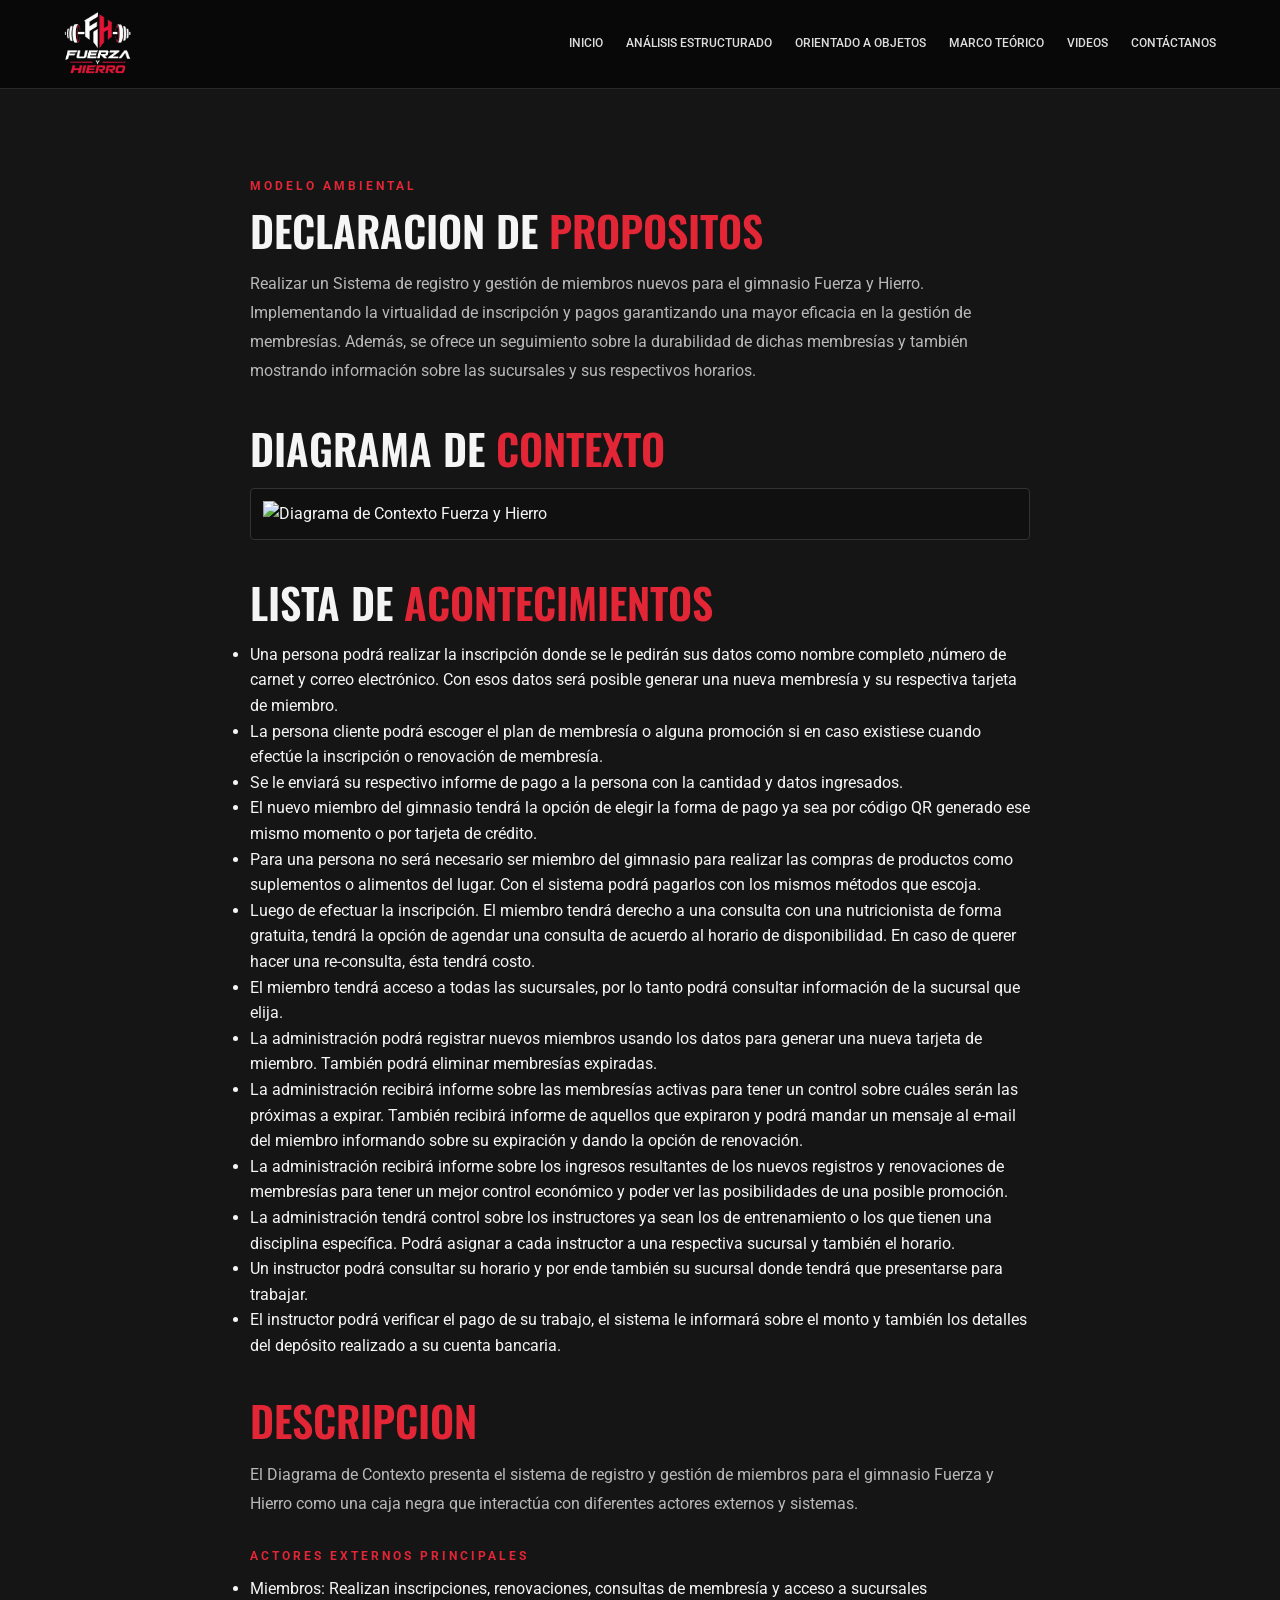
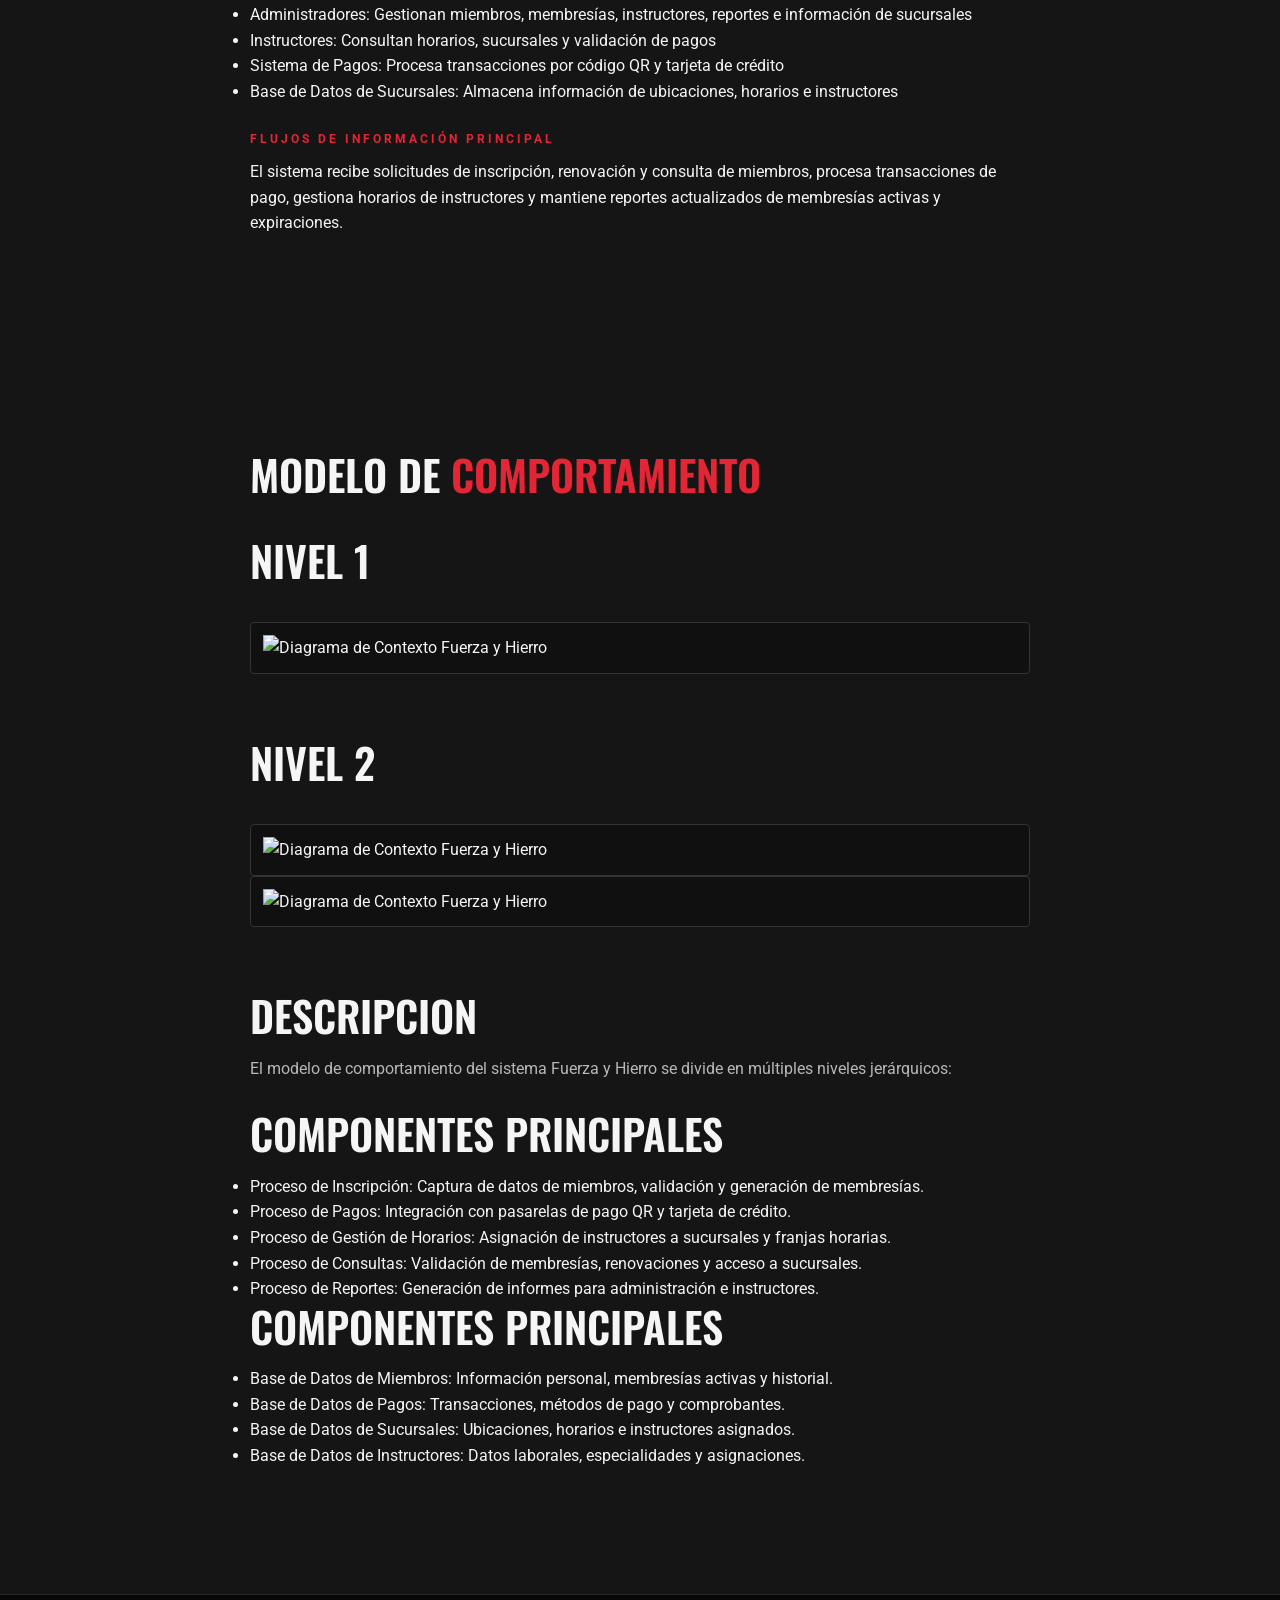
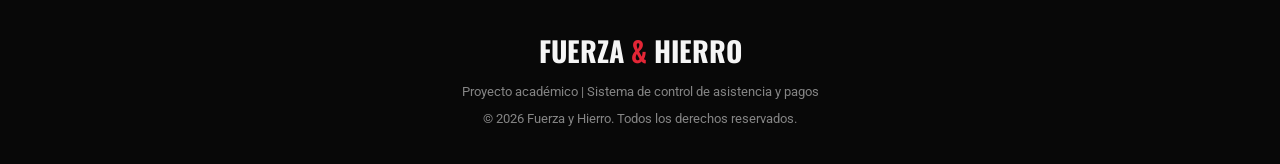
==== sites/analisisEstructurado.html @ 3d05bdfd "Add files via upload" ====
<!DOCTYPE html>
<html lang="es">
<head>
    <meta charset="UTF-8">
    <meta name="viewport" content="width=device-width, initial-scale=1.0">
    <meta name="theme-color" content="#090909">
    <meta name="description" content="Proyecto académico Fuerza y Hierro: análisis y diseño de un sistema de control de asistencia y pagos para un gimnasio.">
    <title>Fuerza y Hierro | Analisis Estructurado</title>

    <link rel="preconnect" href="https://fonts.googleapis.com">
    <link rel="preconnect" href="https://fonts.gstatic.com" crossorigin>
    <link href="https://fonts.googleapis.com/css2?family=Oswald:wght@400;500;600;700&family=Roboto:wght@300;400;500;700&display=swap" rel="stylesheet">
    <link rel="stylesheet" href="../css/estilos.css">
</head>

<body>
    <!-- MENÚ DE NAVEGACIÓN -->
    <header class="site-header">
        <a href="../index.html" class="logo" aria-label="Fuerza y Hierro, ir al inicio">
            <img src="../Img/logo.png" alt="Logo Fuerza y Hierro">
        </a>

        <button class="menu-toggle" id="menu-toggle"
                type="button" aria-label="Abrir menú"
                aria-expanded="false" aria-controls="nav-menu">
            <span></span>
            <span></span>
            <span></span>
        </button>

        <nav class="nav-menu" id="nav-menu" aria-label="Navegación principal">
            <a href="../index.html">Inicio</a>
            <a href="#">Análisis estructurado</a>
            <a href="orientadoObjetos.html">Orientado a objetos</a>
            <a href="marcoTeorico.html">Marco teórico</a>
            <a href="videos.html">Videos</a>
            <a href="">Contáctanos</a>
        </nav>
    </header>

    <main>
        <section class="objectives section" id="generalidades">
            <div class="section-heading">
                <p class="eyebrow">MODELO AMBIENTAL</p>
                <h2 class="section-title">DECLARACION DE <span>PROPOSITOS</span></h2>
                <p class="subtitle">
                    Realizar un Sistema de registro y gestión de miembros nuevos para el 
                    gimnasio Fuerza y Hierro. Implementando la virtualidad de inscripción y 
                    pagos garantizando una mayor eficacia en la gestión de membresías. 
                    Además, se ofrece un seguimiento sobre la durabilidad de dichas 
                    membresías y también mostrando información sobre las sucursales y 
                    sus respectivos horarios.
                </p>
            </div>
            <div class="section-heading">
                <h2 class="section-title">DIAGRAMA DE <span>CONTEXTO</span></h2>
                <figure class="document-image pert-image">
                <img src="../Img/DiagramaContexto.jpeg"
                     alt="Diagrama de Contexto Fuerza y Hierro"
                     loading="lazy">
            </figure>
            </div>
            <div class="section-heading">
                <h2 class="section-title">LISTA DE <span>ACONTECIMIENTOS</span></h2>
                <p class="subtitle">
                    <ul>
                        <li>Una persona podrá realizar la inscripción donde se le pedirán sus datos 
                            como nombre completo ,número de carnet y correo electrónico. Con esos 
                            datos será posible generar una nueva membresía y su respectiva tarjeta 
                            de miembro.</li>
                        <li>La persona cliente podrá escoger el plan de membresía o alguna promoción 
                            si en caso existiese cuando efectúe la inscripción o renovación de 
                            membresía.</li>
                        <li>Se le enviará su respectivo informe de pago a la persona con la cantidad 
                            y datos ingresados.</li>
                        <li>El nuevo miembro del gimnasio tendrá la opción de elegir la forma de pago 
                            ya sea por código QR generado ese mismo momento o por tarjeta de crédito.</li>
                        <li>Para una persona no será necesario ser miembro del gimnasio para realizar 
                            las compras de productos como suplementos o alimentos del lugar. Con el 
                            sistema podrá pagarlos con los mismos métodos que escoja.</li>
                        <li>Luego de efectuar la inscripción. El miembro tendrá derecho a una consulta 
                            con una nutricionista de forma gratuita, tendrá la opción de agendar una 
                            consulta de acuerdo al horario de disponibilidad. En caso de querer hacer 
                            una re-consulta, ésta tendrá costo.</li>
                        <li>El miembro tendrá acceso a todas las sucursales, por lo tanto podrá 
                            consultar información de la sucursal que elija.</li>
                        <li>La administración podrá registrar nuevos miembros usando los datos para 
                            generar una nueva tarjeta de miembro. También podrá eliminar membresías 
                            expiradas.</li>
                        <li>La administración recibirá informe sobre las membresías activas para tener 
                            un control sobre cuáles serán las próximas a expirar. También 
                            recibirá informe de aquellos que expiraron y podrá mandar un 
                            mensaje al e-mail del miembro informando sobre su expiración y 
                            dando la opción de renovación.</li>
                        <li>La administración recibirá informe sobre los ingresos resultantes de 
                            los nuevos registros y renovaciones de membresías para tener un mejor 
                            control económico y poder ver las posibilidades de una posible 
                            promoción.</li>
                        <li>La administración tendrá control sobre los instructores ya sean 
                            los de entrenamiento o los que tienen una disciplina específica. 
                            Podrá asignar a cada instructor a una respectiva sucursal y también 
                            el horario.</li>
                        <li>Un instructor podrá consultar su horario y por ende también 
                            su sucursal donde tendrá que presentarse para trabajar.</li>
                        <li>El instructor podrá verificar el pago de su trabajo, el sistema le 
                            informará sobre el monto y también los detalles del depósito realizado 
                            a su cuenta bancaria.</li>
                    </ul>
                </p>
            </div>
            <div class="section-heading">
                <h2 class="section-title"><span>DESCRIPCION</span></h2>
                <p class="subtitle">
                    El Diagrama de Contexto presenta el sistema de registro y gestión de 
                    miembros para el gimnasio Fuerza y Hierro como una caja negra que interactúa 
                    con diferentes actores externos y sistemas.
                    <br>
                    <br>
                    <p class="eyebrow">ACTORES EXTERNOS PRINCIPALES</p>
                    <ul>
                        <li>Miembros: Realizan inscripciones, renovaciones, consultas de membresía y acceso a sucursales</li>
                        <li>Administradores: Gestionan miembros, membresías, instructores, reportes e información de sucursales</li>
                        <li>Instructores: Consultan horarios, sucursales y validación de pagos</li>
                        <li>Sistema de Pagos: Procesa transacciones por código QR y tarjeta de crédito</li>
                        <li>Base de Datos de Sucursales: Almacena información de ubicaciones, horarios e instructores</li>
                    </ul>
                    <br>
                    <p class="eyebrow">FLUJOS DE INFORMACIÓN PRINCIPAL</p>
                    El sistema recibe solicitudes de inscripción, renovación y consulta de 
                    miembros, procesa transacciones de pago, gestiona horarios de instructores 
                    y mantiene reportes actualizados de membresías activas y expiraciones.
                </p>
            </div>
        </section>
        <section class="objectives section" id="generalidades">
            <div class="section-heading">
                <h2 class="section-title">MODELO DE <span>COMPORTAMIENTO</span></h2>
            </div>
            <div class="section-heading">
                <h2 class="section-title">NIVEL 1</h2>
            </div>
            <div class="section-heading">
                <figure class="document-image pert-image">
                <img src="../Img/ModeloComportamientoN1.jpeg"
                     alt="Diagrama de Contexto Fuerza y Hierro"
                     loading="lazy">
                </figure>
            </div>
            <br>
            <div class="section-heading">
                <h2 class="section-title">NIVEL 2</h2>
            </div>
            <div class="section-heading">
                <figure class="document-image pert-image">
                <img src="../Img/ModeloComportamientoN2-2.jpeg"
                     alt="Diagrama de Contexto Fuerza y Hierro"
                     loading="lazy">
                </figure>
                <figure class="document-image pert-image">
                <img src="../Img/ModeloComportamientoN2.jpeg"
                     alt="Diagrama de Contexto Fuerza y Hierro"
                     loading="lazy">
                </figure>
            </div>
            <br>
            <div class="section-heading">
                <h2 class="section-title">DESCRIPCION</h2>
                <p class="subtitle">El modelo de comportamiento del sistema 
                    Fuerza y Hierro se divide en múltiples niveles jerárquicos:</p>
                    <br>
                <h2 class="section-title">COMPONENTES PRINCIPALES</h2>
                <ul>
                    <li>Proceso de Inscripción: Captura de datos de miembros, validación y generación de membresías.</li>
                    <li>Proceso de Pagos: Integración con pasarelas de pago QR y tarjeta de crédito.</li>
                    <li>Proceso de Gestión de Horarios: Asignación de instructores a sucursales y franjas horarias.</li>
                    <li>Proceso de Consultas: Validación de membresías, renovaciones y acceso a sucursales.</li>
                    <li>Proceso de Reportes: Generación de informes para administración e instructores.</li>
                </ul>
                <h2 class="section-title">COMPONENTES PRINCIPALES</h2>
                <ul>
                    <li>Base de Datos de Miembros: Información personal, membresías activas y historial.</li>
                    <li>Base de Datos de Pagos: Transacciones, métodos de pago y comprobantes.</li>
                    <li>Base de Datos de Sucursales: Ubicaciones, horarios e instructores asignados.</li>
                    <li>Base de Datos de Instructores: Datos laborales, especialidades y asignaciones.</li>
                </ul>
            </div>
            
        </section>
    </main>

    <!-- PIE DE PÁGINA -->
    <footer class="site-footer" id="contacto">
        <h2>FUERZA <span>&amp;</span> HIERRO</h2>
        <p>Proyecto académico | Sistema de control de asistencia y pagos</p>
        <p>© 2026 Fuerza y Hierro. Todos los derechos reservados.</p>
    </footer>

    <script>
        const menuToggle = document.getElementById("menu-toggle");
        const navMenu = document.getElementById("nav-menu");

        function closeMenu() {
            navMenu.classList.remove("active");
            menuToggle.classList.remove("active");
            menuToggle.setAttribute("aria-expanded", "false");
            menuToggle.setAttribute("aria-label", "Abrir menú");
        }

        menuToggle.addEventListener("click", () => {
            const isOpen = navMenu.classList.toggle("active");

            menuToggle.classList.toggle("active", isOpen);
            menuToggle.setAttribute("aria-expanded", String(isOpen));
            menuToggle.setAttribute(
                "aria-label",
                isOpen ? "Cerrar menú" : "Abrir menú"
            );
        });

        navMenu.querySelectorAll("a").forEach((link) => {
            link.addEventListener("click", closeMenu);
        });

        // Si se amplía la ventana a formato escritorio, el menú queda normalizado.
        window.addEventListener("resize", () => {
            if (window.innerWidth > 800) {
                closeMenu();
            }
        });
    </script>
</body>
</html>
---- css/estilos.css ----
/* ==================================================
   FUERZA Y HIERRO - ESTILOS GENERALES Y RESPONSIVE
   ================================================== */

/* VARIABLES */
:root {
    --color-bg: #101010;
    --color-bg-dark: #080808;
    --color-panel: #1b1b1b;
    --color-panel-light: #222222;
    --color-border: #303030;
    --color-text: #f5f5f5;
    --color-muted: #b8b8b8;
    --color-accent: #e32636;
    --container-width: 1180px;
}

/* REINICIO */
* {
    margin: 0;
    padding: 0;
    box-sizing: border-box;
    scroll-behavior: smooth;
}

html {
    scroll-padding-top: 100px;
}

body {
    min-width: 320px;
    overflow-x: hidden;
    background: var(--color-bg);
    color: var(--color-text);
    font-family: "Roboto", sans-serif;
    line-height: 1.6;
}

img {
    display: block;
    max-width: 100%;
}

a {
    color: inherit;
}

/* CONTENEDOR GENERAL DE SECCIONES */
.section {
    padding: 88px max(6%, calc((100% - var(--container-width)) / 2));
}

.section-heading {
    max-width: 780px;
    margin: 0 auto 38px;
}

.eyebrow {
    margin-bottom: 10px;
    color: var(--color-accent);
    font-size: 12px;
    font-weight: 700;
    letter-spacing: 3px;
    text-transform: uppercase;
}

.section-title {
    margin-bottom: 16px;
    font-family: "Oswald", sans-serif;
    font-size: clamp(30px, 4vw, 42px);
    font-weight: 600;
    line-height: 1.15;
    text-transform: uppercase;
    overflow-wrap: anywhere;
}

.section-title span,
.site-footer h2 span {
    color: var(--color-accent);
}

.subtitle {
    max-width: 760px;
    color: var(--color-muted);
    font-size: 16px;
    line-height: 1.8;
}

/* ==================================================
   MENÚ DE NAVEGACIÓN
   ================================================== */

.site-header {
    position: sticky;
    top: 0;
    z-index: 1000;
    display: flex;
    width: 100%;
    min-height: 86px;
    align-items: center;
    justify-content: space-between;
    gap: 28px;
    padding: 10px max(5%, calc((100% - 1280px) / 2));
    background: rgba(9, 9, 9, 0.97);
    border-bottom: 1px solid #292929;
    backdrop-filter: blur(12px);
}

.logo {
    display: inline-flex;
    flex: 0 0 auto;
    align-items: center;
    text-decoration: none;
}

.logo img {
    width: 68px;
    height: 68px;
    object-fit: contain;
}

.nav-menu {
    display: flex;
    align-items: center;
    justify-content: flex-end;
    gap: clamp(12px, 1.8vw, 25px);
}

.nav-menu a {
    padding: 10px 0;
    color: #dddddd;
    font-size: 12px;
    font-weight: 500;
    text-decoration: none;
    text-transform: uppercase;
    transition: color 0.2s ease;
}

.nav-menu a:hover,
.nav-menu a:focus-visible {
    color: var(--color-accent);
}

.menu-toggle {
    display: none;
    width: 46px;
    height: 44px;
    padding: 8px;
    border: 1px solid #383838;
    border-radius: 8px;
    background: #151515;
    cursor: pointer;
}

.menu-toggle span {
    display: block;
    width: 25px;
    height: 2px;
    margin: 5px auto;
    border-radius: 2px;
    background: white;
    transition: transform 0.25s ease, opacity 0.2s ease;
}

.menu-toggle.active span:nth-child(1) {
    transform: translateY(7px) rotate(45deg);
}

.menu-toggle.active span:nth-child(2) {
    opacity: 0;
}

.menu-toggle.active span:nth-child(3) {
    transform: translateY(-7px) rotate(-45deg);
}

/* ==================================================
   PORTADA
   ================================================== */

.hero {
    position: relative;
    display: flex;
    min-height: 590px;
    align-items: center;
    padding: 80px max(7%, calc((100% - var(--container-width)) / 2));
    background:
        linear-gradient(90deg, rgba(0, 0, 0, 0.94) 0%, rgba(0, 0, 0, 0.72) 52%, rgba(0, 0, 0, 0.30) 100%),
        url("https://images.unsplash.com/photo-1534438327276-14e5300c3a48?auto=format&fit=crop&w=1800&q=85");
    background-position: center;
    background-size: cover;
}

.hero-content {
    width: 100%;
    max-width: 680px;
}

.hero-content .eyebrow {
    letter-spacing: 4px;
}

.hero h1 {
    margin: 16px 0 20px;
    font-family: "Oswald", sans-serif;
    font-size: clamp(56px, 8vw, 94px);
    font-weight: 700;
    line-height: 0.98;
    text-transform: uppercase;
}

.hero h1 span {
    color: var(--color-accent);
}

.hero-description {
    max-width: 590px;
    margin-bottom: 30px;
    color: #d0d0d0;
    font-size: 17px;
    line-height: 1.8;
}

.btn {
    display: inline-flex;
    min-height: 48px;
    align-items: center;
    justify-content: center;
    padding: 13px 24px;
    border: 2px solid var(--color-accent);
    border-radius: 4px;
    background: var(--color-accent);
    color: white;
    font-size: 13px;
    font-weight: 700;
    text-align: center;
    text-decoration: none;
    text-transform: uppercase;
    transition: background 0.2s ease, color 0.2s ease;
}

.btn:hover {
    background: transparent;
    color: white;
}

/* ==================================================
   PROYECTO
   ================================================== */

.project {
    background: #171717;
}

.project-grid {
    display: grid;
    grid-template-columns: repeat(2, minmax(0, 1fr));
    gap: 24px;
}

.project-card {
    min-width: 0;
    padding: 28px;
    border-left: 4px solid var(--color-accent);
    border-radius: 4px;
    background: var(--color-panel-light);
    transition: transform 0.2s ease, background 0.2s ease;
}

.project-card:hover {
    transform: translateY(-4px);
    background: #292929;
}

.project-card h3 {
    margin-bottom: 10px;
    font-family: "Oswald", sans-serif;
    font-size: 23px;
    text-transform: uppercase;
}

.project-card p {
    color: var(--color-muted);
    font-size: 15px;
    line-height: 1.8;
}

/* ==================================================
   INTEGRANTES
   ================================================== */

.team {
    background: var(--color-bg);
    text-align: center;
}

.team-grid {
    display: grid;
    grid-template-columns: repeat(3, minmax(0, 1fr));
    gap: 18px;
}

.member {
    display: flex;
    min-height: 105px;
    align-items: center;
    justify-content: center;
    padding: 22px 18px;
    border-bottom: 3px solid var(--color-accent);
    border-radius: 4px;
    background: var(--color-panel);
}

.member h3 {
    font-family: "Oswald", sans-serif;
    font-size: 18px;
    font-weight: 500;
    line-height: 1.35;
    overflow-wrap: anywhere;
}

/* ==================================================
   GENERALIDADES
   ================================================== */

.objectives {
    background: #151515;
}

.objective-list {
    display: grid;
    grid-template-columns: repeat(2, minmax(0, 1fr));
    gap: 20px;
}

.objective {
    min-width: 0;
    padding: 26px;
    border: 1px solid #292929;
    border-bottom: 3px solid var(--color-accent);
    border-radius: 4px;
    background: var(--color-panel);
}

.objective h3 {
    margin-bottom: 13px;
    color: var(--color-accent);
    font-family: "Oswald", sans-serif;
    font-size: 21px;
    font-weight: 500;
    line-height: 1.3;
}

.objective p,
.objective li {
    color: #c2c2c2;
    font-size: 15px;
    line-height: 1.8;
}

.objective p + p {
    margin-top: 12px;
}

.objective ul {
    margin: 10px 0 0 20px;
    padding-left: 4px;
}

.objective li {
    padding-left: 3px;
    margin-bottom: 6px;
}

.objective strong {
    color: #f1f1f1;
}

.objectives-intro {
    margin-top: 14px !important;
}

/* Imágenes de diagramas: se adaptan al ancho de su tarjeta */
.document-image {
    width: 100%;
    margin-top: 10px;
    overflow: hidden;
    border-radius: 4px;
    background: #101010;
}

.document-image img {
    width: 100%;
    height: auto;
    max-height: 720px;
    object-fit: contain;
    object-position: center;
}

/* ==================================================
   CRONOGRAMA / DESARROLLO
   ================================================== */

.development {
    background: #171717;
}

.pert-image {
    max-width: 1100px;
    margin: 0 auto;
    padding: 12px;
    border: 1px solid #333333;
    background: #101010;
}

/* ==================================================
   PIE DE PÁGINA
   ================================================== */

.site-footer {
    padding: 34px 20px;
    border-top: 1px solid #292929;
    background: var(--color-bg-dark);
    text-align: center;
}

.site-footer h2 {
    margin-bottom: 8px;
    font-family: "Oswald", sans-serif;
    font-size: 28px;
}

.site-footer p {
    margin-top: 6px;
    color: #858585;
    font-size: 13px;
}

/* ==================================================
   TABLETS
   ================================================== */

@media (max-width: 1000px) {
    .site-header {
        gap: 18px;
        padding-right: 4%;
        padding-left: 4%;
    }

    .nav-menu {
        gap: 13px;
    }

    .nav-menu a {
        font-size: 11px;
    }

    .section {
        padding-right: 6%;
        padding-left: 6%;
    }
}

/* ==================================================
   CELULARES
   ================================================== */

@media (max-width: 800px) {
    html {
        scroll-padding-top: 78px;
    }

    .site-header {
        min-height: 70px;
        padding: 7px 5%;
    }

    .logo img {
        width: 54px;
        height: 54px;
    }

    .menu-toggle {
        display: block;
        flex: 0 0 auto;
    }

    .nav-menu {
        position: absolute;
        top: 100%;
        right: 0;
        left: 0;
        display: none;
        align-items: stretch;
        gap: 0;
        padding: 8px 5% 14px;
        border-bottom: 1px solid #333333;
        background: #090909;
        box-shadow: 0 12px 20px rgba(0, 0, 0, 0.35);
    }

    .nav-menu.active {
        display: flex;
        flex-direction: column;
    }

    .nav-menu a {
        display: block;
        width: 100%;
        padding: 13px 10px;
        border-bottom: 1px solid #242424;
        font-size: 13px;
    }

    .nav-menu a:last-child {
        border-bottom: 0;
    }

    .section {
        padding: 62px 6%;
    }

    .section-heading {
        margin-bottom: 28px;
    }

    .section-title {
        font-size: clamp(28px, 7vw, 36px);
    }

    .subtitle {
        font-size: 14px;
        line-height: 1.75;
    }

    .hero {
        min-height: 500px;
        padding: 70px 7%;
        background-position: 58% center;
    }

    .hero h1 {
        font-size: clamp(54px, 13vw, 76px);
    }

    .hero-description {
        max-width: 520px;
        font-size: 15px;
        line-height: 1.7;
    }

    .project-grid,
    .objective-list {
        grid-template-columns: 1fr;
        gap: 16px;
    }

    .project-card,
    .objective {
        padding: 22px;
    }

    .team-grid {
        grid-template-columns: repeat(2, minmax(0, 1fr));
        gap: 12px;
    }

    .member {
        min-height: 96px;
        padding: 18px 12px;
    }

    .member h3 {
        font-size: 16px;
    }

    .objective p,
    .objective li {
        font-size: 14px;
    }

    .pert-image {
        padding: 6px;
    }
}

/* ==================================================
   CELULARES PEQUEÑOS
   ================================================== */

@media (max-width: 480px) {
    .site-header {
        min-height: 64px;
        padding: 6px 4%;
    }

    .logo img {
        width: 48px;
        height: 48px;
    }

    .menu-toggle {
        width: 42px;
        height: 40px;
    }

    .hero {
        min-height: 455px;
        padding: 58px 6%;
        background-position: 60% center;
    }

    .hero-content .eyebrow {
        font-size: 10px;
        letter-spacing: 2.5px;
    }

    .hero h1 {
        margin: 14px 0 17px;
        font-size: clamp(48px, 14vw, 64px);
    }

    .hero-description {
        margin-bottom: 24px;
        font-size: 14px;
    }

    .btn {
        width: 100%;
        min-height: 46px;
        padding: 12px 15px;
        font-size: 12px;
    }

    .section {
        padding: 52px 5%;
    }

    .section-title {
        font-size: 29px;
    }

    .project-card,
    .objective {
        padding: 19px;
    }

    .project-card h3,
    .objective h3 {
        font-size: 19px;
    }

    .team-grid {
        grid-template-columns: 1fr;
        gap: 10px;
    }

    .member {
        min-height: 72px;
    }

    .member h3 {
        font-size: 16px;
    }

    .site-footer {
        padding: 28px 16px;
    }

    .site-footer p {
        font-size: 12px;
    }
}

/* Accesibilidad: reduce animaciones si el dispositivo lo solicita */
@media (prefers-reduced-motion: reduce) {
    *,
    *::before,
    *::after {
        scroll-behavior: auto !important;
        transition-duration: 0.01ms !important;
        animation-duration: 0.01ms !important;
    }
}
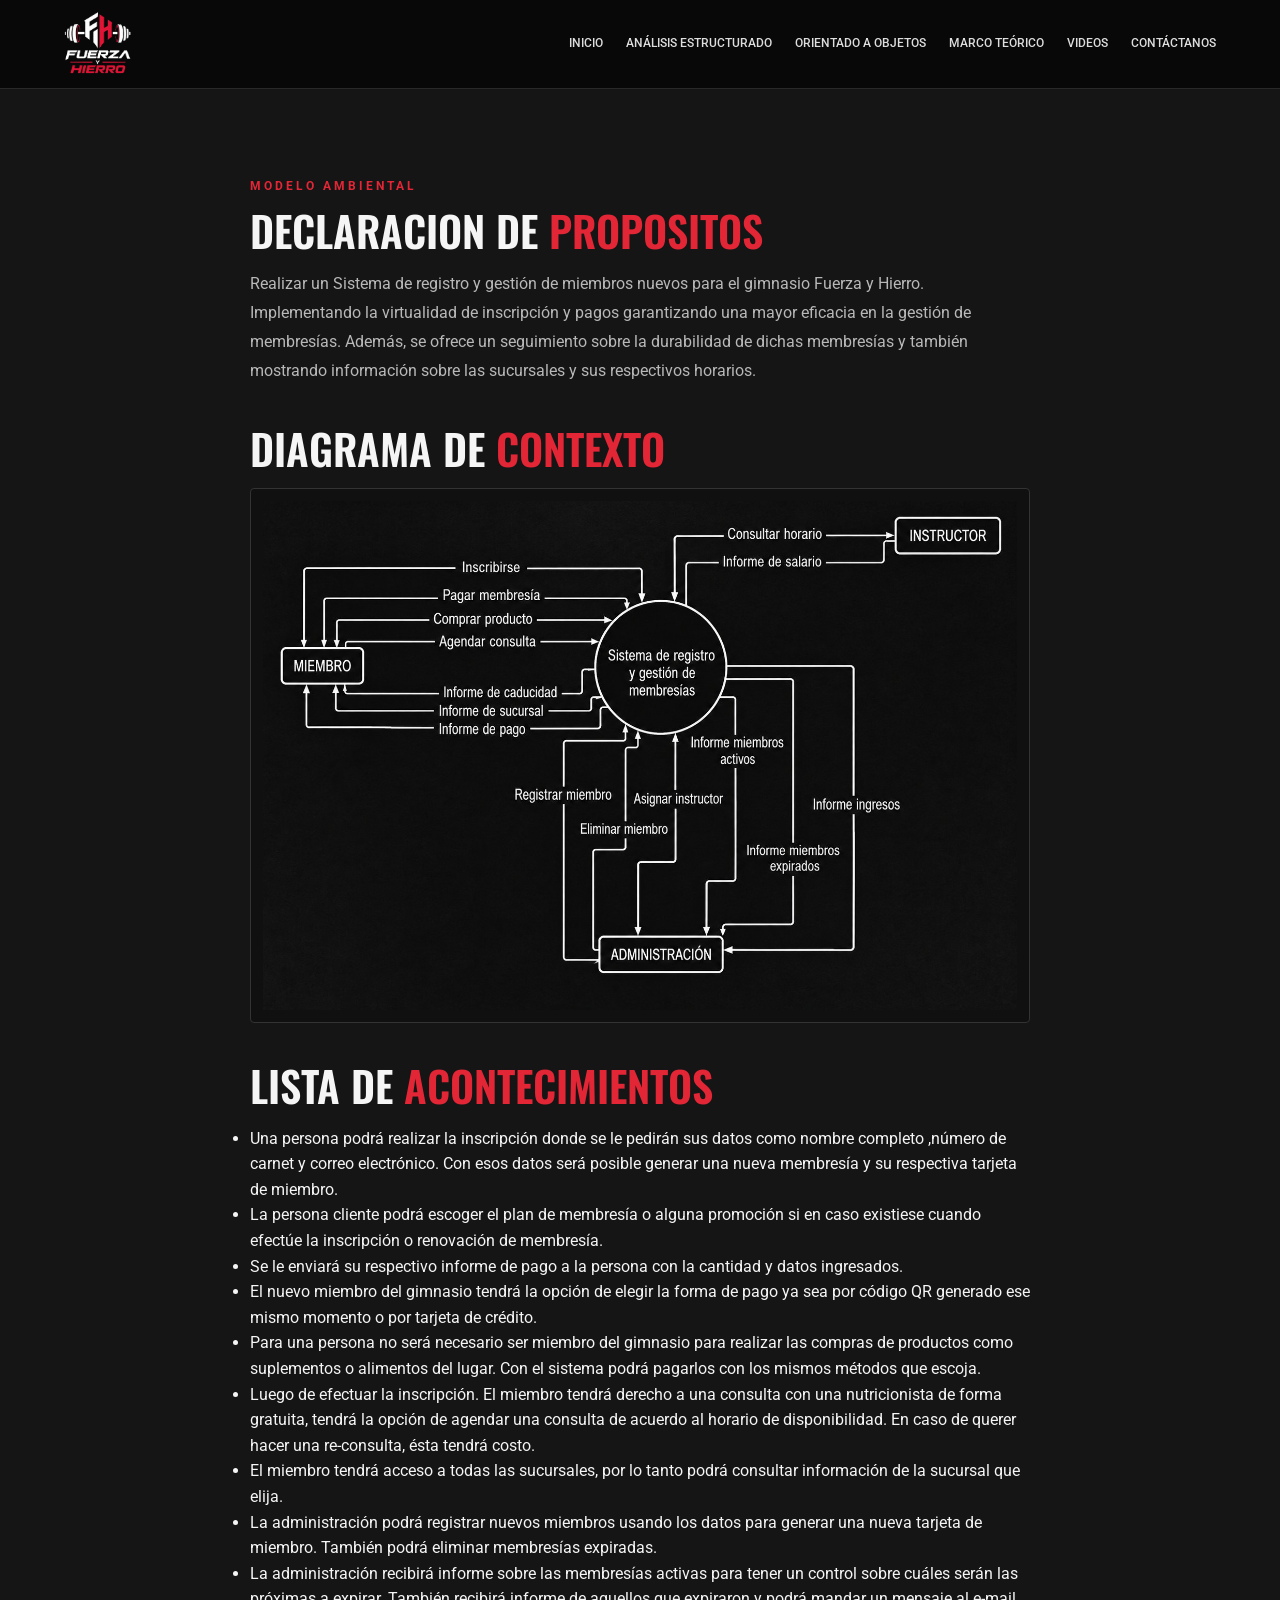
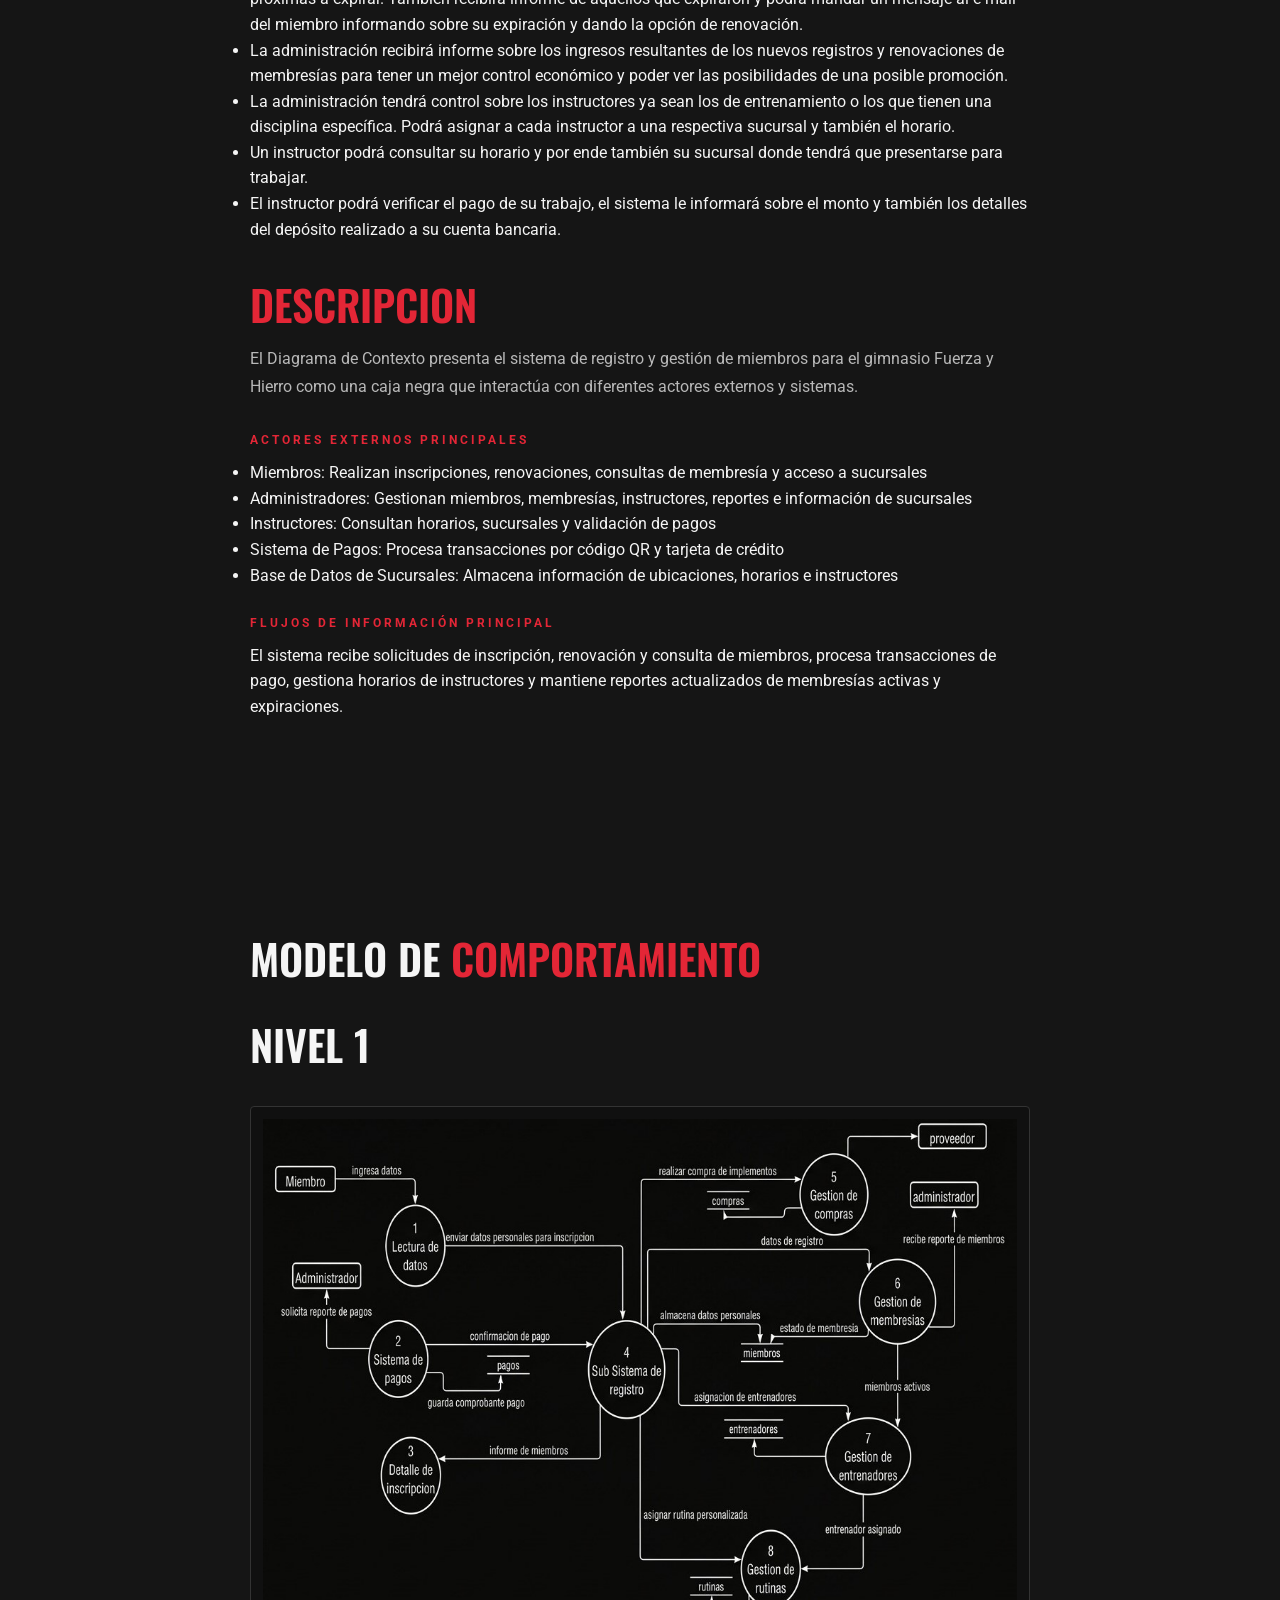
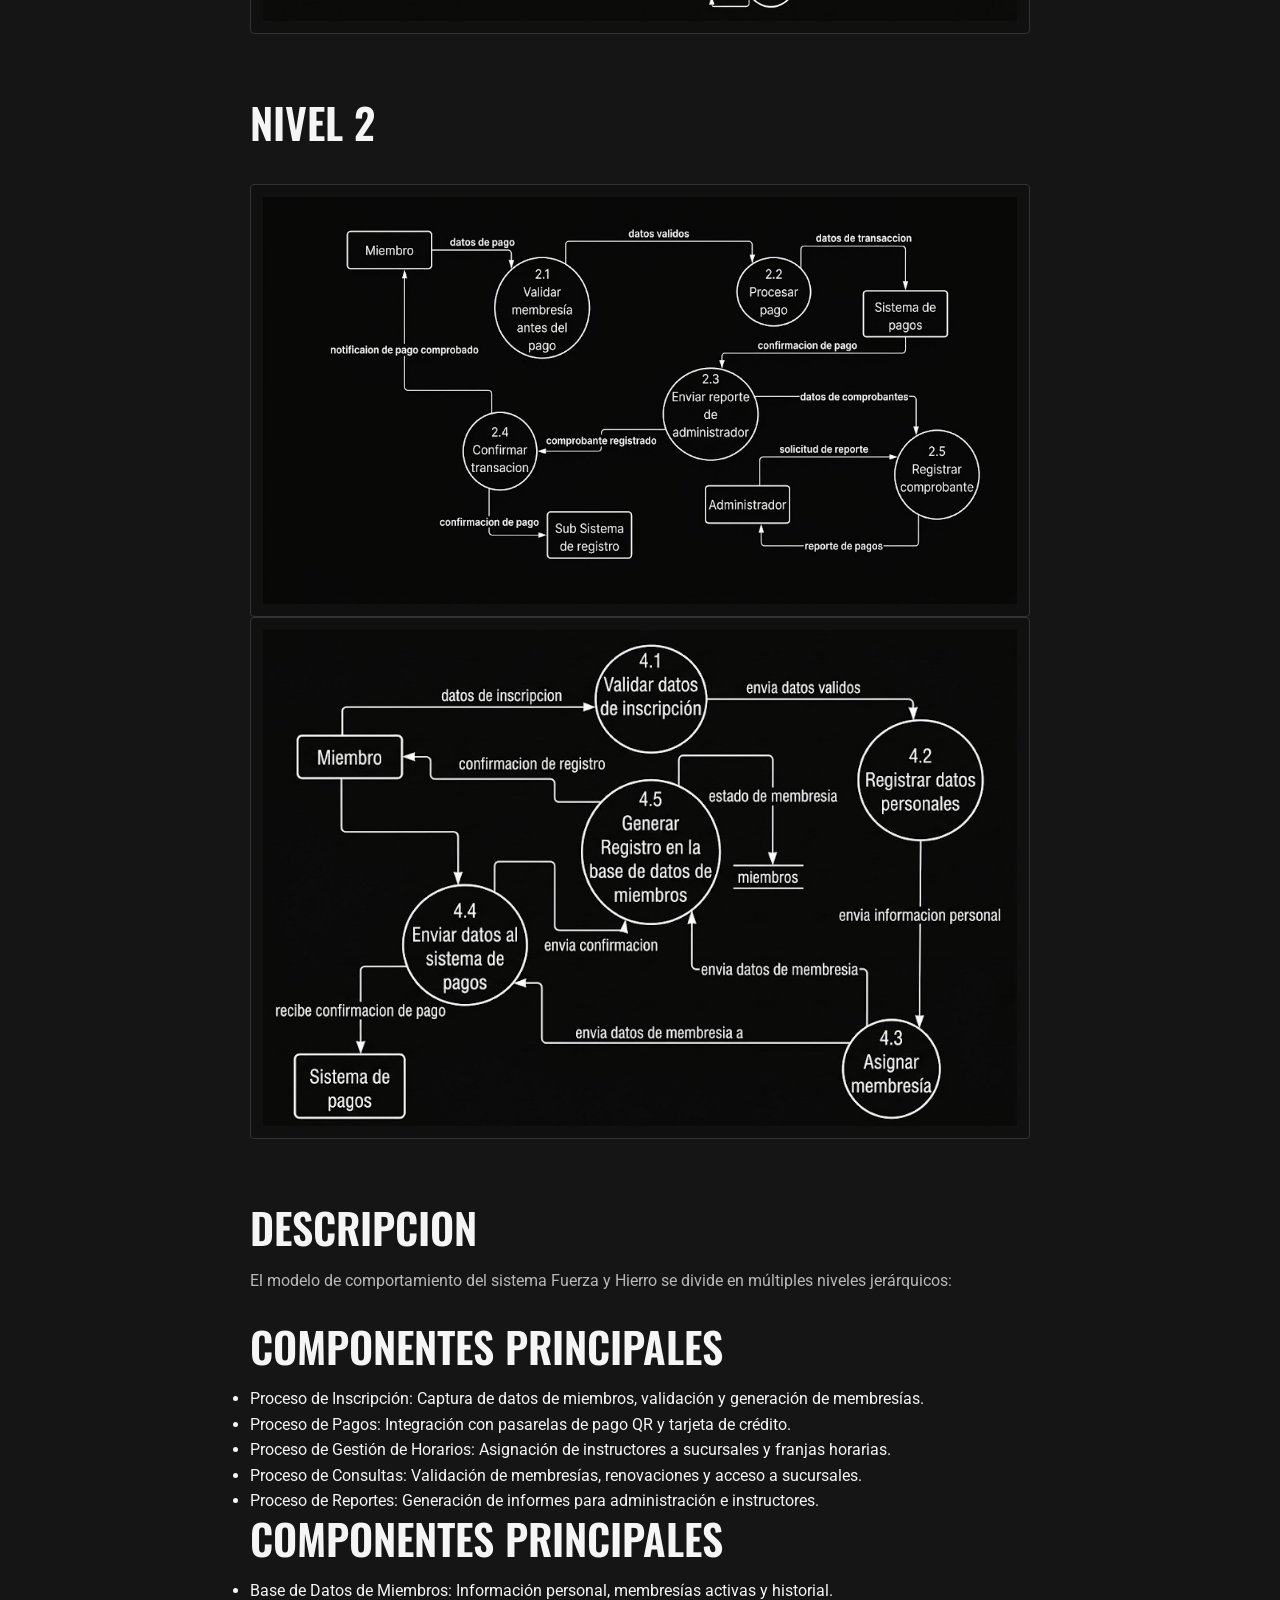
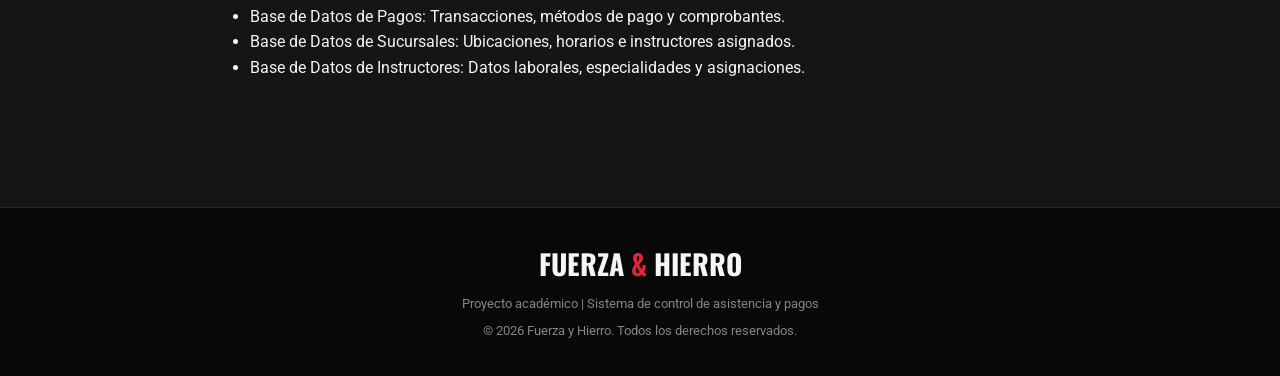
==== commit 54967975: "Add files via upload" ====
--- a/sites/analisisEstructurado.html
+++ b/sites/analisisEstructurado.html
@@ -34,7 +34,7 @@
             <a href="orientadoObjetos.html">Orientado a objetos</a>
             <a href="marcoTeorico.html">Marco teórico</a>
             <a href="videos.html">Videos</a>
-            <a href="">Contáctanos</a>
+            <a href="contactanos.html">Contáctanos</a>
         </nav>
     </header>
 
--- a/css/estilos.css
+++ b/css/estilos.css
@@ -66,6 +66,15 @@
 
 .section-title {
     margin-bottom: 16px;
+    font-family: "Oswald", sans-serif;
+    font-size: clamp(30px, 4vw, 42px);
+    font-weight: 600;
+    line-height: 1.15;
+    text-transform: uppercase;
+    overflow-wrap: anywhere;
+}
+.section-title2 {
+    /*margin-bottom: 16px;*/
     font-family: "Oswald", sans-serif;
     font-size: clamp(30px, 4vw, 42px);
     font-weight: 600;
@@ -682,3 +691,137 @@
         animation-duration: 0.01ms !important;
     }
 }
+
+
+/* El apartado 07. Objetivos ocupa una fila completa */
+.objective-featured {
+    grid-column: 1 / -1;
+}
+
+/* ==================================================
+   SERVICIOS DEL GIMNASIO
+   Diseño claro inspirado en la imagen de referencia
+   ================================================== */
+.services {
+    background: #151515;
+    color: white;
+}
+
+.services .section-heading {
+    margin-bottom: 30px;
+    text-align: center;
+}
+
+.services-title {
+    margin: 0;
+    color: #e32636;
+    font-family: "Oswald", sans-serif;
+    font-size: clamp(26px, 3vw, 36px);
+    font-weight: 700;
+    line-height: 1.2;
+}
+
+.services-divider {
+    display: block;
+    width: 64px;
+    height: 3px;
+    margin: 12px auto 0;
+    background: #e32636;
+}
+
+.services-grid {
+    display: grid;
+    grid-template-columns: repeat(3, minmax(0, 1fr));
+    gap: 18px;
+}
+
+.service-card {
+    min-width: 0;
+    overflow: hidden;
+    border: 1px solid #303030;
+    border-radius: 5px;
+    background: #303030;
+    box-shadow: 0 2px 5px rgba(0, 0, 0, 0.08);
+    text-align: center;
+}
+
+.service-card > img {
+    width: 100%;
+    height: 146px;
+    object-fit: cover;
+    background: #222222;
+}
+
+.service-content {
+    min-height: 78px;
+    padding: 8px 12px 10px;
+    background: #1b1b1b;
+}
+
+.service-content h3 {
+    margin-bottom: 5px;
+    color: #e32636;
+    font-family: "Oswald", sans-serif;
+    font-size: 17px;
+    font-weight: 700;
+}
+
+.service-content p {
+    color: white;
+    font-size: 12px;
+    line-height: 1.5;
+}
+
+.service-action {
+    padding: 6px 10px;
+    border-top: 1px solid #d0d0d0;
+    background: #303030;
+}
+
+.service-action a {
+    display: inline-block;
+    padding: 3px 10px;
+    border: 1px solid #e32636;
+    border-radius: 2px;
+    color: #e32636;
+    font-size: 11px;
+    text-decoration: none;
+    transition: background 0.2s ease, color 0.2s ease;
+}
+
+.service-action a:hover,
+.service-action a:focus-visible {
+    background: #e32636;
+    color: #ffffff;
+}
+
+@media (max-width: 800px) {
+    .services-grid {
+        grid-template-columns: repeat(2, minmax(0, 1fr));
+        gap: 14px;
+    }
+
+    .service-card > img {
+        height: 155px;
+    }
+}
+
+@media (max-width: 520px) {
+    .services-grid {
+        grid-template-columns: 1fr;
+        gap: 16px;
+    }
+
+    .service-card > img {
+        height: 190px;
+    }
+
+    .service-content {
+        min-height: auto;
+        padding: 10px 14px 12px;
+    }
+
+    .service-content p {
+        font-size: 13px;
+    }
+}
